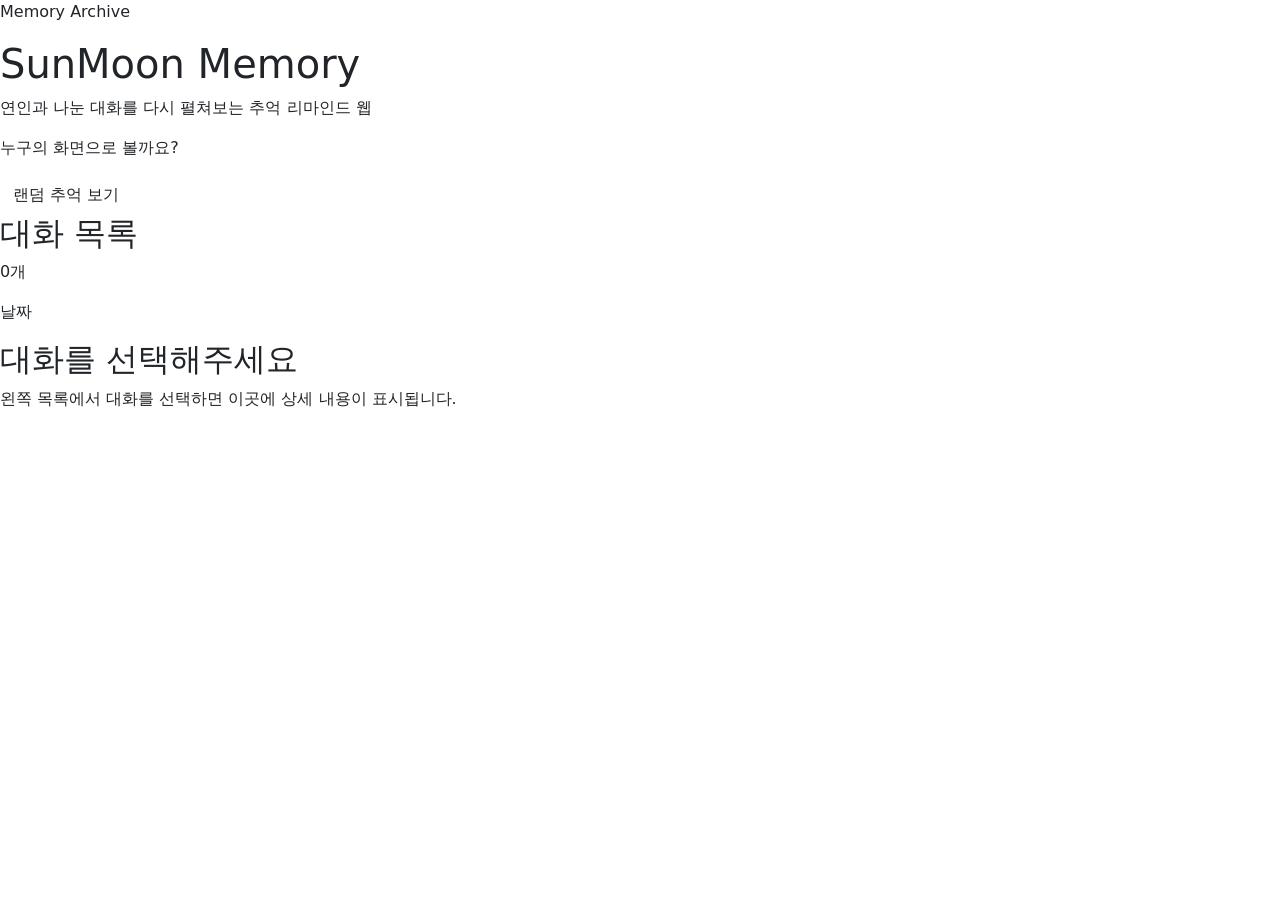
==== src/main/resources/templates/index.html @ 27af8097 "feat: migrate memory UI to spring mvc" ====
<!DOCTYPE html>
<html lang="ko">
<head>
  <meta charset="UTF-8">
  <meta name="viewport" content="width=device-width, initial-scale=1.0">
  <title>SunMoon Memory</title>
  <link rel="preconnect" href="https://fonts.googleapis.com">
  <link rel="preconnect" href="https://fonts.gstatic.com" crossorigin>
  <link href="https://fonts.googleapis.com/css2?family=Sunflower:wght@300&display=swap" rel="stylesheet">
  <link rel="stylesheet" href="https://cdn.jsdelivr.net/npm/bootstrap@5.3.7/dist/css/bootstrap.min.css">
  <link rel="stylesheet" th:href="@{/assets/css/style.css}" href="assets/css/style.css">
</head>
<body>
  <div class="memory-app">
    <aside class="sidebar-panel">
      <div class="brand-box">
        <p class="brand-label">Memory Archive</p>
        <h1 class="brand-title">SunMoon Memory</h1>
        <p class="brand-description">
          연인과 나눈 대화를 다시 펼쳐보는 추억 리마인드 웹
        </p>
      </div>

      <div class="sidebar-tools">
        <div class="viewer-switch-box">
          <p class="viewer-switch-label">누구의 화면으로 볼까요?</p>
          <div id="viewerToggle" class="viewer-toggle" aria-label="현재 사용자 선택"></div>
        </div>

        <button id="randomMemoryButton" class="btn random-button" type="button">
          랜덤 추억 보기
        </button>
      </div>

      <section class="conversation-list-section">
        <div class="section-heading">
          <h2>대화 목록</h2>
          <span id="conversationCount" class="conversation-count">0개</span>
        </div>
        <ul id="conversationList" class="conversation-list"></ul>
      </section>
    </aside>

    <main class="detail-panel">
      <header class="detail-header">
        <div>
          <p id="detailDate" class="detail-date">날짜</p>
          <h2 id="detailTitle" class="detail-title">대화를 선택해주세요</h2>
        </div>
      </header>

      <section id="messageContainer" class="message-container">
        <div class="empty-state">
          왼쪽 목록에서 대화를 선택하면 이곳에 상세 내용이 표시됩니다.
        </div>
      </section>
    </main>
  </div>

  <script type="module" th:src="@{/assets/js/app.js}" src="assets/js/app.js"></script>
</body>
</html>
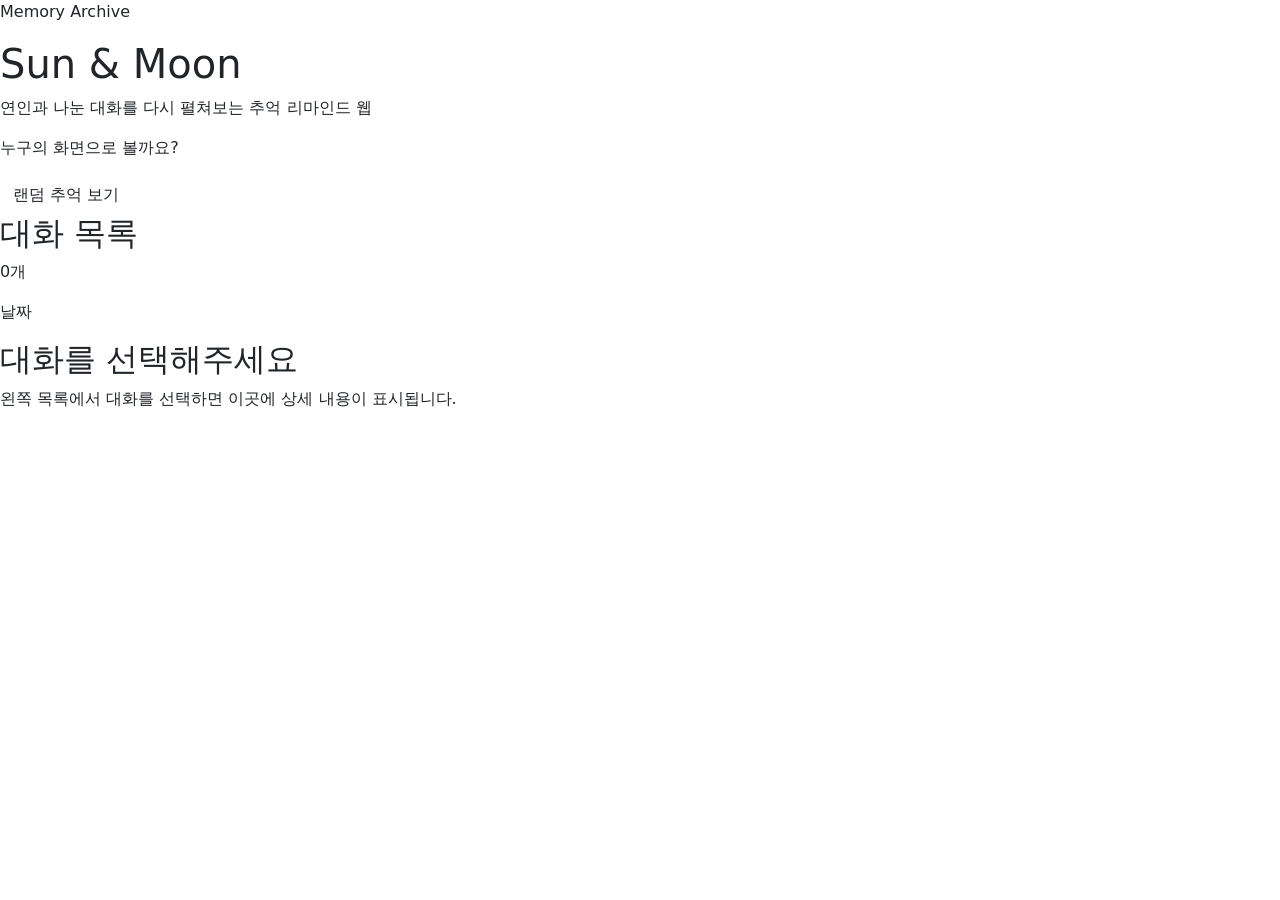
==== commit dc0bad85: "release: prepare v1.5" ====
--- a/src/main/resources/templates/index.html
+++ b/src/main/resources/templates/index.html
@@ -3,7 +3,8 @@
 <head>
   <meta charset="UTF-8">
   <meta name="viewport" content="width=device-width, initial-scale=1.0">
-  <title>SunMoon Memory</title>
+  <title>Sun & Moon</title>
+  <link rel="icon" type="image/png" th:href="@{/assets/images/ui/heart-64.png}" href="assets/images/ui/heart-64.png">
   <link rel="preconnect" href="https://fonts.googleapis.com">
   <link rel="preconnect" href="https://fonts.gstatic.com" crossorigin>
   <link href="https://fonts.googleapis.com/css2?family=Sunflower:wght@300&display=swap" rel="stylesheet">
@@ -15,7 +16,7 @@
     <aside class="sidebar-panel">
       <div class="brand-box">
         <p class="brand-label">Memory Archive</p>
-        <h1 class="brand-title">SunMoon Memory</h1>
+        <h1 class="brand-title">Sun & Moon</h1>
         <p class="brand-description">
           연인과 나눈 대화를 다시 펼쳐보는 추억 리마인드 웹
         </p>
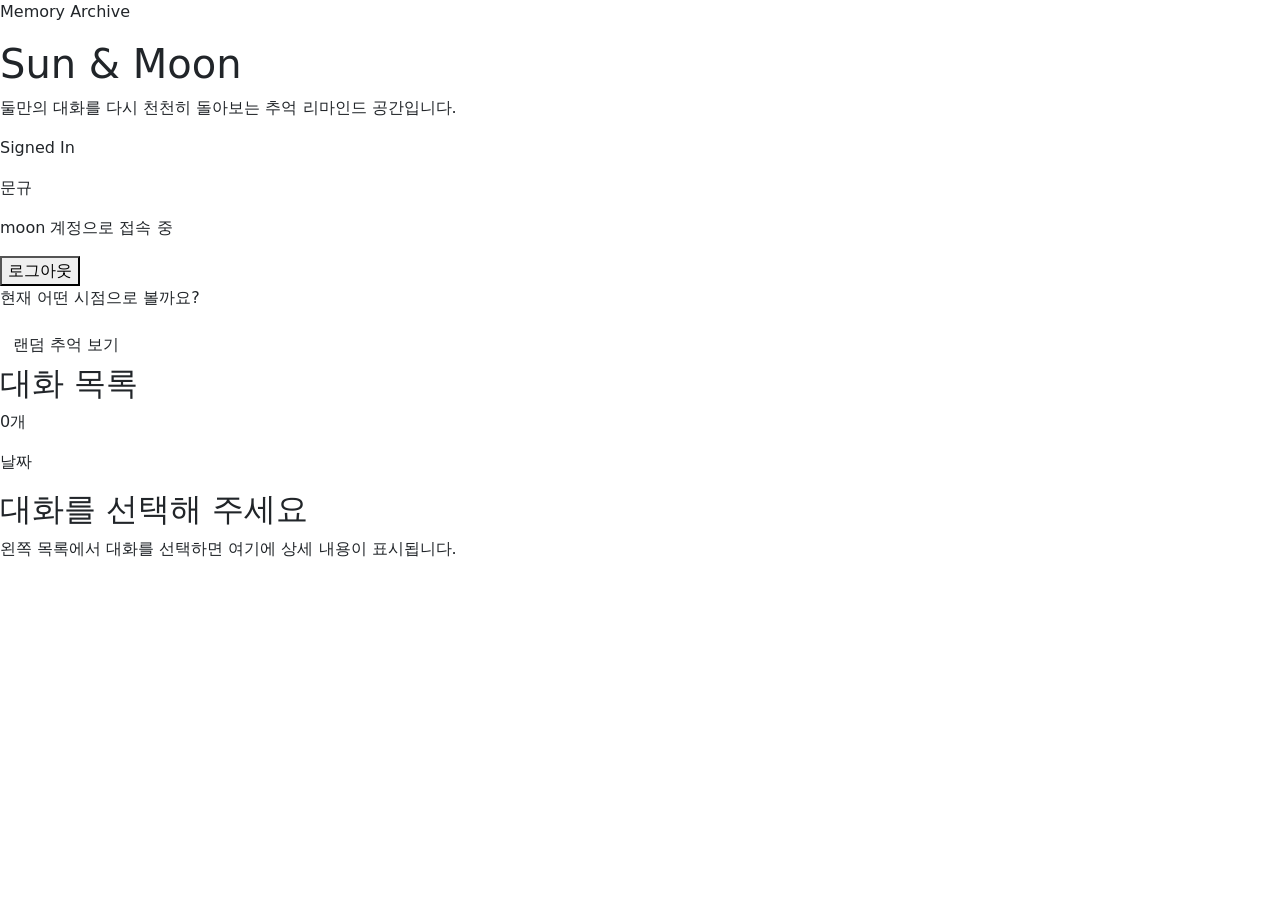
==== commit 031cafac: "feat: add custom login page and viewer session UI" ====
--- a/src/main/resources/templates/index.html
+++ b/src/main/resources/templates/index.html
@@ -11,21 +11,38 @@
   <link rel="stylesheet" href="https://cdn.jsdelivr.net/npm/bootstrap@5.3.7/dist/css/bootstrap.min.css">
   <link rel="stylesheet" th:href="@{/assets/css/style.css}" href="assets/css/style.css">
 </head>
-<body>
+<body
+  th:attr="data-viewer=${currentViewerId},data-initial-viewer=${currentViewerId},data-login-id=${currentLoginId},data-display-name=${currentDisplayName}">
   <div class="memory-app">
     <aside class="sidebar-panel">
       <div class="brand-box">
         <p class="brand-label">Memory Archive</p>
         <h1 class="brand-title">Sun & Moon</h1>
         <p class="brand-description">
-          연인과 나눈 대화를 다시 펼쳐보는 추억 리마인드 웹
+          둘만의 대화를 다시 천천히 돌아보는 추억 리마인드 공간입니다.
         </p>
       </div>
 
       <div class="sidebar-tools">
+        <section class="session-card" aria-label="현재 로그인 사용자">
+          <p class="session-card-label">Signed In</p>
+          <div class="session-card-user">
+            <div>
+              <p class="session-card-name" th:text="${currentDisplayName}">문규</p>
+              <p class="session-card-meta">
+                <span th:text="${currentLoginId}">moon</span> 계정으로 접속 중
+              </p>
+            </div>
+            <form class="logout-form" th:action="@{/logout}" method="post">
+              <input type="hidden" th:name="${_csrf.parameterName}" th:value="${_csrf.token}">
+              <button class="logout-button" type="submit">로그아웃</button>
+            </form>
+          </div>
+        </section>
+
         <div class="viewer-switch-box">
-          <p class="viewer-switch-label">누구의 화면으로 볼까요?</p>
-          <div id="viewerToggle" class="viewer-toggle" aria-label="현재 사용자 선택"></div>
+          <p class="viewer-switch-label">현재 어떤 시점으로 볼까요?</p>
+          <div id="viewerToggle" class="viewer-toggle" aria-label="현재 사용자 시점 선택"></div>
         </div>
 
         <button id="randomMemoryButton" class="btn random-button" type="button">
@@ -46,13 +63,13 @@
       <header class="detail-header">
         <div>
           <p id="detailDate" class="detail-date">날짜</p>
-          <h2 id="detailTitle" class="detail-title">대화를 선택해주세요</h2>
+          <h2 id="detailTitle" class="detail-title">대화를 선택해 주세요</h2>
         </div>
       </header>
 
       <section id="messageContainer" class="message-container">
         <div class="empty-state">
-          왼쪽 목록에서 대화를 선택하면 이곳에 상세 내용이 표시됩니다.
+          왼쪽 목록에서 대화를 선택하면 여기에 상세 내용이 표시됩니다.
         </div>
       </section>
     </main>
